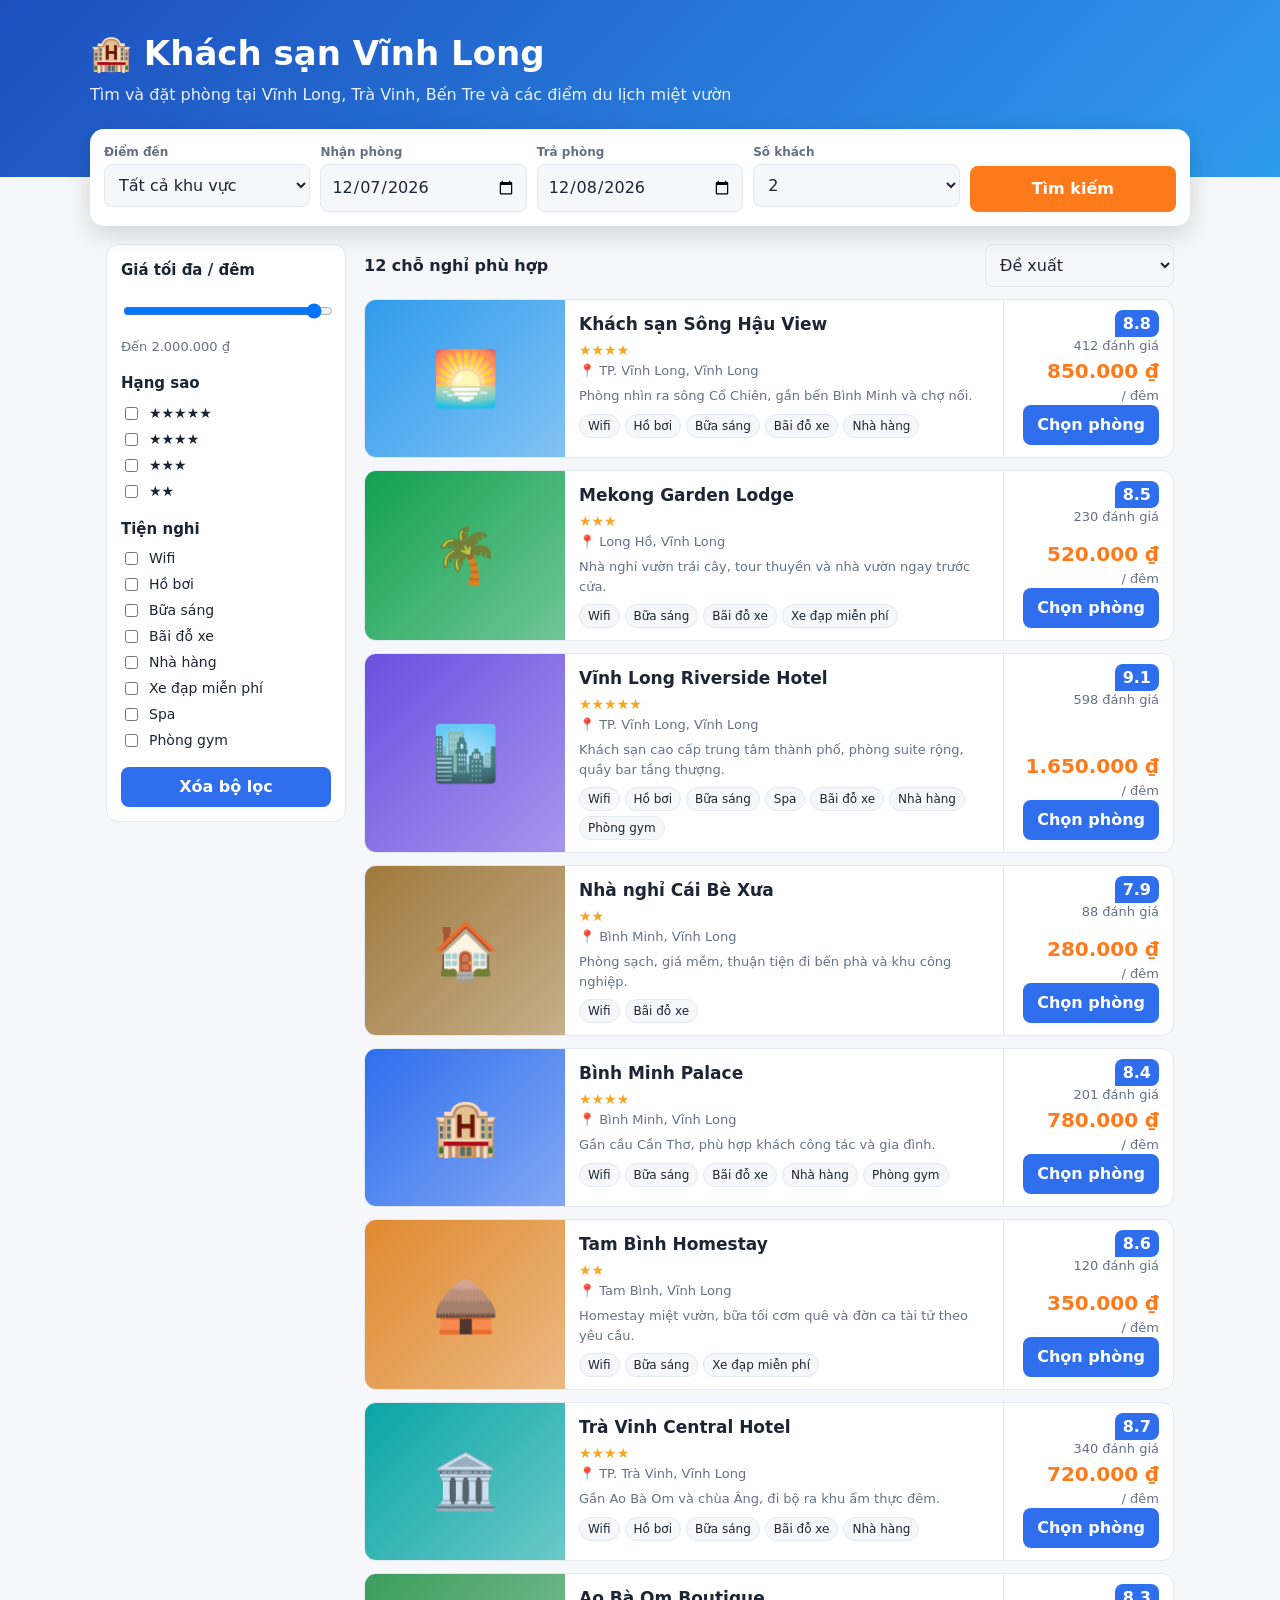
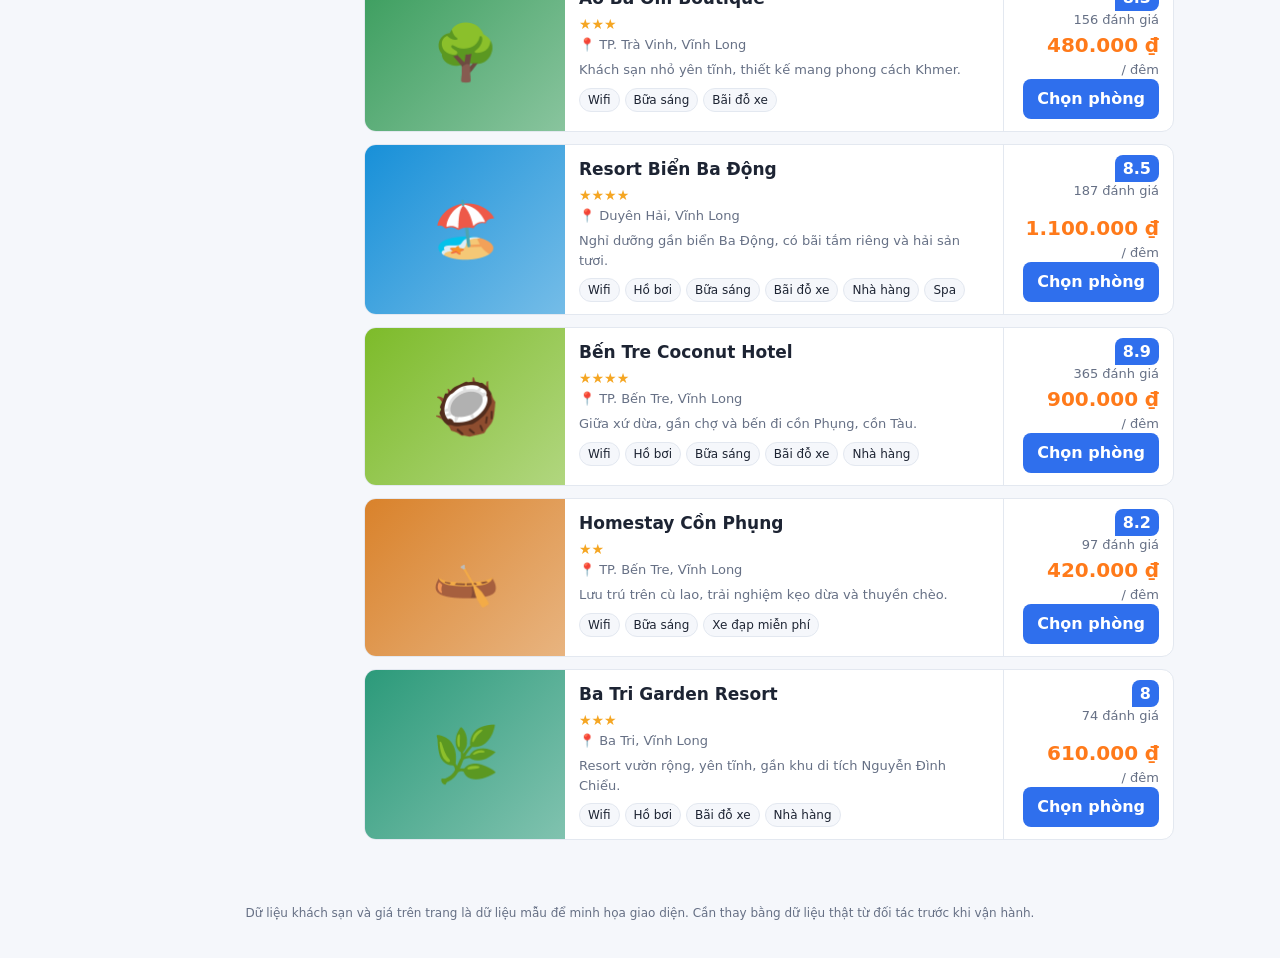
==== index.html @ ebe506f7 "upload" ====
<!DOCTYPE html>
<html lang="vi">
<head>
  <meta charset="utf-8">
  <meta name="viewport" content="width=device-width, initial-scale=1, viewport-fit=cover">
  <title>Khách sạn Vĩnh Long – Tìm &amp; đặt phòng</title>
  <link rel="stylesheet" href="style.css">
</head>
<body>

  <header class="hero">
    <div class="wrap">
      <h1>🏨 Khách sạn Vĩnh Long</h1>
      <p>Tìm và đặt phòng tại Vĩnh Long, Trà Vinh, Bến Tre và các điểm du lịch miệt vườn</p>
    </div>
  </header>

  <!-- Thanh tìm kiếm -->
  <form class="search" id="sf" onsubmit="return false">
    <div class="f">
      <label>Điểm đến</label>
      <select id="area"><option value="">Tất cả khu vực</option></select>
    </div>
    <div class="f">
      <label>Nhận phòng</label>
      <input type="date" id="cin">
    </div>
    <div class="f">
      <label>Trả phòng</label>
      <input type="date" id="cout">
    </div>
    <div class="f">
      <label>Số khách</label>
      <select id="guests">
        <option>1</option><option selected>2</option><option>3</option><option>4</option><option>6</option>
      </select>
    </div>
    <button class="btn" id="go">Tìm kiếm</button>
  </form>

  <div class="wrap">
    <main>
      <!-- Bộ lọc -->
      <aside>
        <div class="grp">
          <h3>Giá tối đa / đêm</h3>
          <input type="range" id="price" min="200000" max="2000000" step="50000" value="2000000">
          <div class="muted" id="pv"></div>
        </div>
        <div class="grp"><h3>Hạng sao</h3><div id="starf"></div></div>
        <div class="grp"><h3>Tiện nghi</h3><div id="amf"></div></div>
        <button class="sel" id="reset" style="width:100%">Xóa bộ lọc</button>
      </aside>

      <!-- Kết quả -->
      <section>
        <div class="bar">
          <b id="count"></b>
          <select id="sort">
            <option value="rec">Đề xuất</option>
            <option value="pa">Giá thấp đến cao</option>
            <option value="pd">Giá cao đến thấp</option>
            <option value="rt">Đánh giá cao nhất</option>
          </select>
        </div>
        <div id="list"></div>
      </section>
    </main>

    <p class="note">Dữ liệu khách sạn và giá trên trang là dữ liệu mẫu để minh họa giao diện. Cần thay bằng dữ liệu thật từ đối tác trước khi vận hành.</p>
  </div>

  <!-- Hộp thoại đặt phòng -->
  <dialog id="dlg"><div id="dbody"></div></dialog>

  <!-- Thứ tự quan trọng: data.js phải nằm trước script.js -->
  <script src="data.js"></script>
  <script src="script.js"></script>
</body>
</html>
---- style.css ----
:root{
  --bg:#f5f7fb; --card:#fff; --text:#1d2433; --muted:#667085; --line:#e3e8f0;
  --brand:#2f6fed; --brand2:#1d4fbf; --accent:#ff7a1a; --ok:#12a150;
  box-sizing:border-box;
  padding-top:env(safe-area-inset-top,0px);
  padding-bottom:env(safe-area-inset-bottom,0px);
}

/* Chế độ tối tự động theo thiết bị */
@media (prefers-color-scheme:dark){
  :root:not([data-theme="light"]){
    --bg:#0f1420; --card:#171e2e; --text:#eef1f7; --muted:#9aa5b8; --line:#2a3347;
    --brand:#5b8def; --brand2:#7aa3f5;
  }
}
:root[data-theme="dark"]{
  --bg:#0f1420; --card:#171e2e; --text:#eef1f7; --muted:#9aa5b8; --line:#2a3347;
  --brand:#5b8def; --brand2:#7aa3f5;
}

html{ scroll-padding-top:env(safe-area-inset-top,0px); }
*{ box-sizing:border-box; }

body{
  margin:0; background:var(--bg); color:var(--text); line-height:1.5;
  font-family:system-ui,-apple-system,"Segoe UI",Roboto,Arial,sans-serif;
}

/* ---------- Đầu trang ---------- */
.hero{
  background:linear-gradient(135deg,#1d4fbf,#2f9bed);
  color:#fff; padding:28px 16px 70px;
}
.wrap{ max-width:1100px; margin:0 auto; }
.hero h1{ margin:0 0 4px; font-size:clamp(22px,4vw,34px); }
.hero p{ margin:0; opacity:.9; }

/* ---------- Thanh tìm kiếm ---------- */
.search{
  background:var(--card); border-radius:14px; box-shadow:0 8px 24px rgba(0,0,0,.15);
  padding:14px; margin:-48px auto 18px; max-width:1100px; position:relative;
  display:grid; grid-template-columns:repeat(auto-fit,minmax(150px,1fr)); gap:10px;
}
.f label{ display:block; font-size:12px; color:var(--muted); margin-bottom:3px; font-weight:600; }

/* ---------- Form chung ---------- */
input,select{
  width:100%; padding:10px; border:1px solid var(--line); border-radius:8px;
  background:var(--bg); color:var(--text); font:inherit;
}
button{ font:inherit; cursor:pointer; }
.btn{
  background:var(--accent); color:#fff; border:0; border-radius:8px;
  padding:11px 16px; font-weight:700; align-self:end;
}
.btn:hover{ filter:brightness(1.08); }
.sel{
  background:var(--brand); color:#fff; border:0; border-radius:8px;
  padding:8px 14px; font-weight:600;
}

/* ---------- Bố cục chính ---------- */
main{ display:grid; grid-template-columns:240px 1fr; gap:18px; padding:0 16px 40px; }

/* ---------- Bộ lọc ---------- */
aside{
  background:var(--card); border:1px solid var(--line); border-radius:12px;
  padding:14px; align-self:start;
}
aside h3{ margin:0 0 8px; font-size:15px; }
.grp{ margin-bottom:16px; }
.chk{ display:flex; gap:8px; align-items:center; font-size:14px; margin:5px 0; }
.chk input{ width:auto; }

/* ---------- Thanh sắp xếp ---------- */
.bar{
  display:flex; justify-content:space-between; align-items:center;
  gap:10px; margin-bottom:12px; flex-wrap:wrap;
}
.bar select{ width:auto; }

/* ---------- Thẻ khách sạn ---------- */
.card{
  display:grid; grid-template-columns:200px 1fr 170px;
  background:var(--card); border:1px solid var(--line); border-radius:12px;
  overflow:hidden; margin-bottom:12px;
}
.img{ display:flex; align-items:center; justify-content:center; font-size:54px; min-height:150px; }
.body{ padding:12px 14px; }
.body h2{ margin:0 0 2px; font-size:17px; }
.stars{ color:#f5a623; font-size:14px; }
.muted{ color:var(--muted); font-size:13px; }
.tags{ display:flex; flex-wrap:wrap; gap:5px; margin-top:8px; }
.tag{
  font-size:12px; background:var(--bg); border:1px solid var(--line);
  border-radius:20px; padding:2px 8px;
}
.side{
  padding:12px 14px; border-left:1px solid var(--line);
  display:flex; flex-direction:column; justify-content:space-between;
  align-items:flex-end; text-align:right;
}
.score{
  background:var(--brand); color:#fff; font-weight:700;
  border-radius:8px 8px 8px 0; padding:4px 8px;
}
.price{ font-size:20px; font-weight:800; color:var(--accent); }
.empty{
  text-align:center; padding:40px; color:var(--muted);
  background:var(--card); border-radius:12px; border:1px dashed var(--line);
}

/* ---------- Hộp thoại đặt phòng ---------- */
dialog{
  border:0; border-radius:14px; max-width:460px; width:92%;
  background:var(--card); color:var(--text); padding:20px;
}
dialog::backdrop{ background:rgba(0,0,0,.55); }
.row{ display:flex; justify-content:space-between; margin:4px 0; font-size:14px; }
.note{ font-size:12px; color:var(--muted); text-align:center; padding:0 16px 24px; }

/* ---------- Điện thoại ---------- */
@media(max-width:800px){
  main{ grid-template-columns:1fr; }
  .card{ grid-template-columns:1fr; }
  .img{ min-height:90px; }
  .side{ border-left:0; border-top:1px solid var(--line); flex-direction:row; align-items:center; }
}
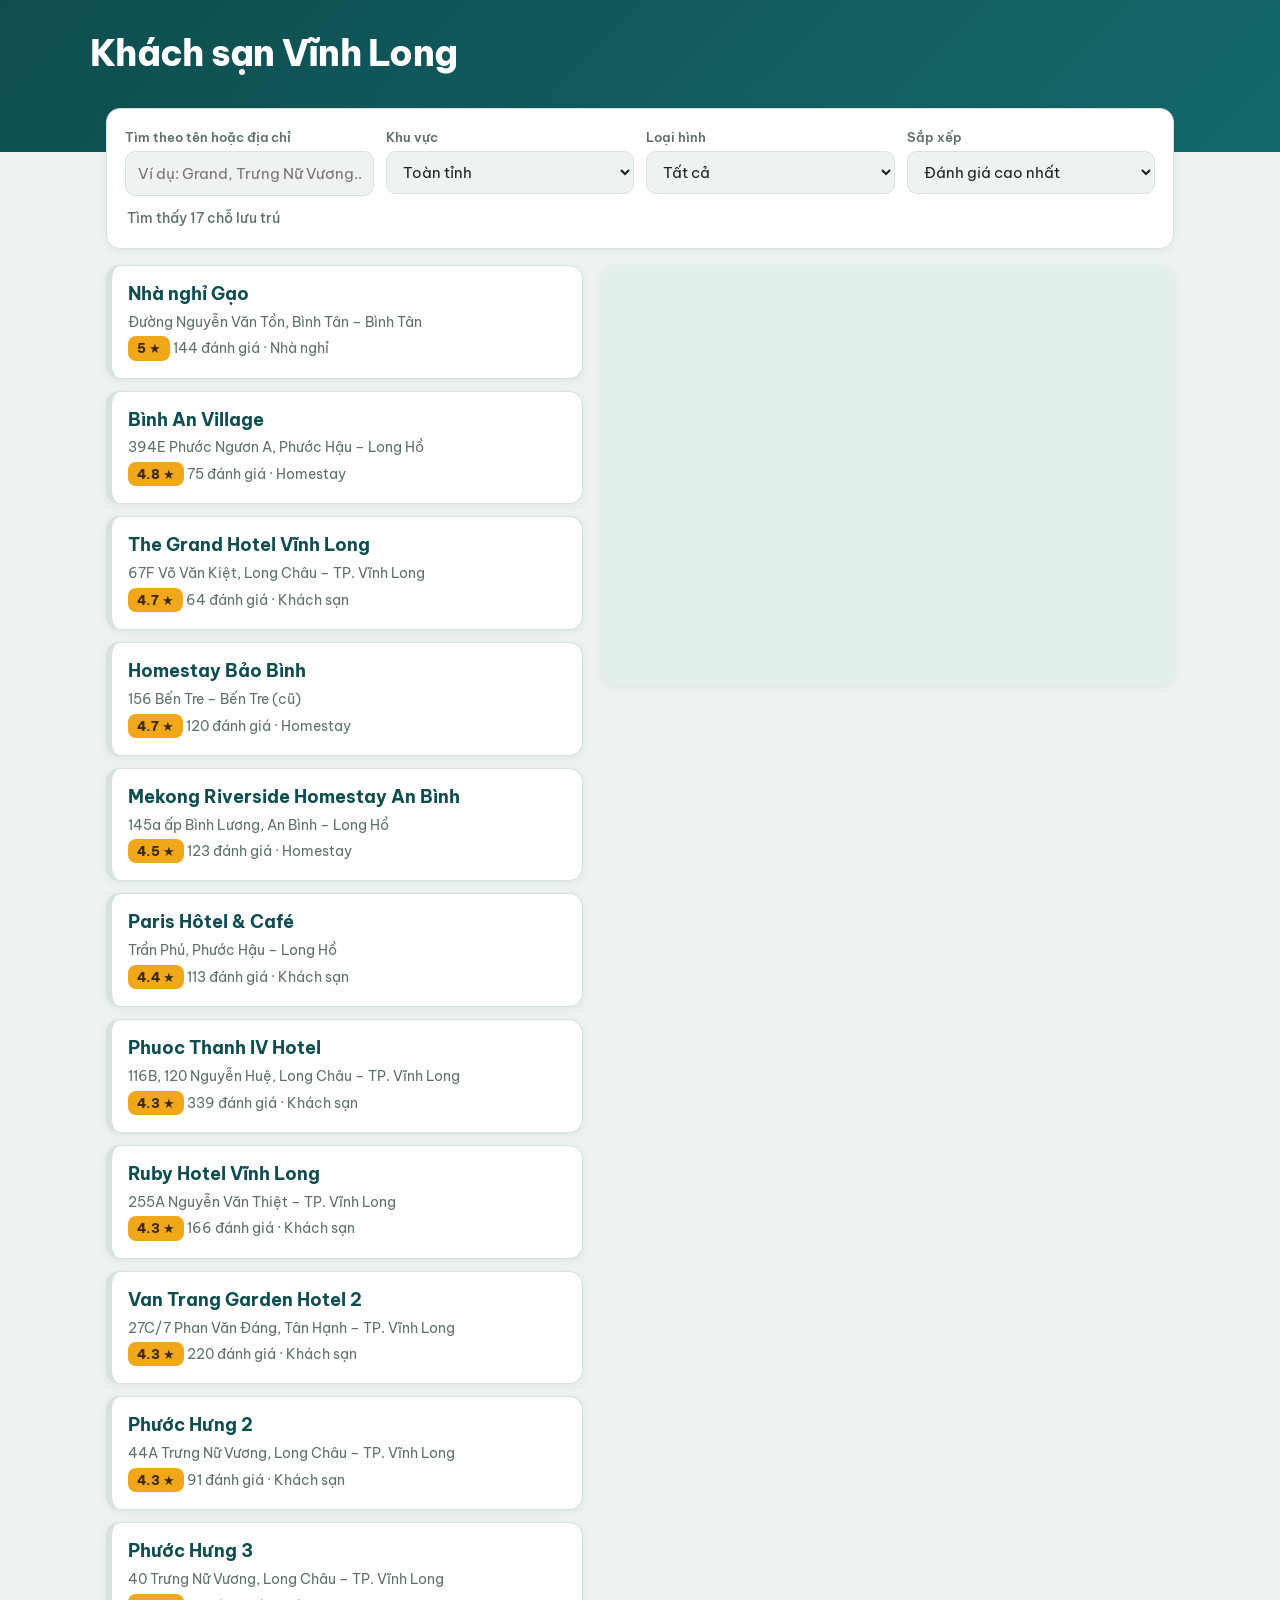
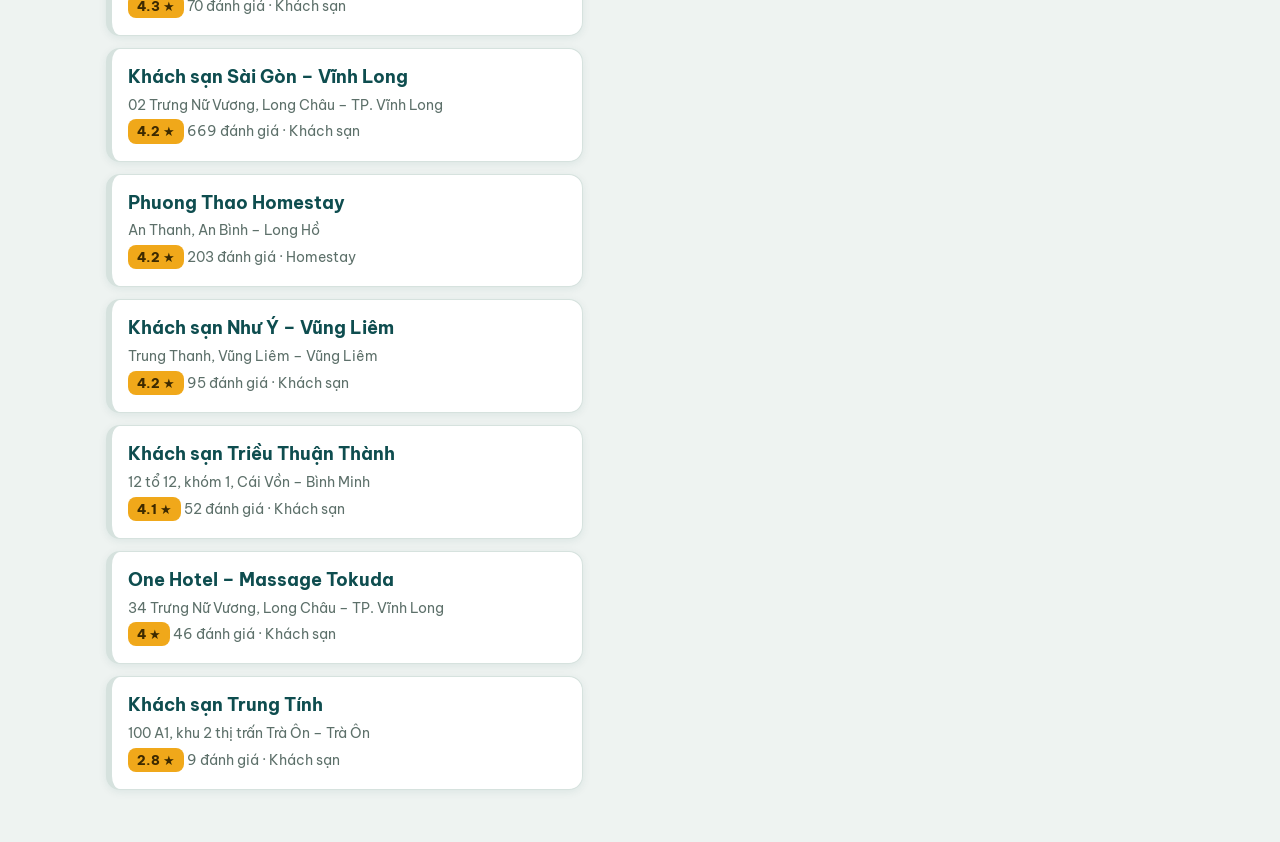
==== commit 9c7678ea: "Cap nhat website tim kiem khach san" ====
--- a/index.html
+++ b/index.html
@@ -2,79 +2,42 @@
 <html lang="vi">
 <head>
   <meta charset="utf-8">
-  <meta name="viewport" content="width=device-width, initial-scale=1, viewport-fit=cover">
-  <title>Khách sạn Vĩnh Long – Tìm &amp; đặt phòng</title>
-  <link rel="stylesheet" href="style.css">
+  <meta name="viewport" content="width=device-width, initial-scale=1">
+  <title>Khách sạn Vĩnh Long</title>
+  <link rel="stylesheet" href="css/style.css">
 </head>
 <body>
+  <header><h1><a href="index.html">Khách sạn Vĩnh Long</a></h1></header>
 
-  <header class="hero">
-    <div class="wrap">
-      <h1>🏨 Khách sạn Vĩnh Long</h1>
-      <p>Tìm và đặt phòng tại Vĩnh Long, Trà Vinh, Bến Tre và các điểm du lịch miệt vườn</p>
+  <div class="container">
+    <!-- Ô tìm kiếm -->
+    <div class="box">
+      <div class="row">
+        <div><label>Tìm theo tên hoặc địa chỉ</label><input id="timkiem" placeholder="Ví dụ: Grand, Trưng Nữ Vương..."></div>
+        <div><label>Khu vực</label><select id="khuvuc"></select></div>
+        <div><label>Loại hình</label>
+          <select id="loai">
+            <option value="">Tất cả</option>
+            <option>Khách sạn</option><option>Nhà nghỉ</option><option>Homestay</option>
+          </select></div>
+        <div><label>Sắp xếp</label>
+          <select id="sapxep">
+            <option value="sao">Đánh giá cao nhất</option>
+            <option value="ten">Tên A–Z</option>
+          </select></div>
+      </div>
+      <p id="ketqua"></p>
     </div>
-  </header>
 
-  <!-- Thanh tìm kiếm -->
-  <form class="search" id="sf" onsubmit="return false">
-    <div class="f">
-      <label>Điểm đến</label>
-      <select id="area"><option value="">Tất cả khu vực</option></select>
+    <div class="layout">
+      <div class="trai" id="danhsach"></div>
+      <div class="phai">
+        <iframe id="bando" title="Bản đồ"></iframe>
+      </div>
     </div>
-    <div class="f">
-      <label>Nhận phòng</label>
-      <input type="date" id="cin">
-    </div>
-    <div class="f">
-      <label>Trả phòng</label>
-      <input type="date" id="cout">
-    </div>
-    <div class="f">
-      <label>Số khách</label>
-      <select id="guests">
-        <option>1</option><option selected>2</option><option>3</option><option>4</option><option>6</option>
-      </select>
-    </div>
-    <button class="btn" id="go">Tìm kiếm</button>
-  </form>
-
-  <div class="wrap">
-    <main>
-      <!-- Bộ lọc -->
-      <aside>
-        <div class="grp">
-          <h3>Giá tối đa / đêm</h3>
-          <input type="range" id="price" min="200000" max="2000000" step="50000" value="2000000">
-          <div class="muted" id="pv"></div>
-        </div>
-        <div class="grp"><h3>Hạng sao</h3><div id="starf"></div></div>
-        <div class="grp"><h3>Tiện nghi</h3><div id="amf"></div></div>
-        <button class="sel" id="reset" style="width:100%">Xóa bộ lọc</button>
-      </aside>
-
-      <!-- Kết quả -->
-      <section>
-        <div class="bar">
-          <b id="count"></b>
-          <select id="sort">
-            <option value="rec">Đề xuất</option>
-            <option value="pa">Giá thấp đến cao</option>
-            <option value="pd">Giá cao đến thấp</option>
-            <option value="rt">Đánh giá cao nhất</option>
-          </select>
-        </div>
-        <div id="list"></div>
-      </section>
-    </main>
-
-    <p class="note">Dữ liệu khách sạn và giá trên trang là dữ liệu mẫu để minh họa giao diện. Cần thay bằng dữ liệu thật từ đối tác trước khi vận hành.</p>
   </div>
 
-  <!-- Hộp thoại đặt phòng -->
-  <dialog id="dlg"><div id="dbody"></div></dialog>
-
-  <!-- Thứ tự quan trọng: data.js phải nằm trước script.js -->
-  <script src="data.js"></script>
-  <script src="script.js"></script>
+  <script src="js/data.js"></script>
+  <script src="js/index.js"></script>
 </body>
 </html>
--- a/css/style.css
+++ b/css/style.css
@@ -0,0 +1,198 @@
+@import url("https://fonts.googleapis.com/css2?family=Be+Vietnam+Pro:wght@400;500;600;700;800&display=swap");
+
+/* ===== Màu sắc & biến chung ===== */
+:root{
+  --xanh:#0e4d4f;
+  --xanh-sang:#14696b;
+  --xanh-nhat:#e3efec;
+  --vang:#f0a81a;
+  --vang-dam:#3d2a00;
+  --nen:#eef3f1;
+  --trang:#ffffff;
+  --chu:#16231f;
+  --chu-nhat:#5d706a;
+  --vien:#d6e2de;
+  --bong:0 2px 8px rgba(14,77,79,.08);
+  --bong-lon:0 8px 24px rgba(14,77,79,.16);
+  --bo-goc:14px;
+}
+
+*{box-sizing:border-box}
+html{scroll-behavior:smooth}
+body{
+  margin:0;
+  font-family:"Be Vietnam Pro",system-ui,-apple-system,"Segoe UI",Arial,sans-serif;
+  background:var(--nen);
+  color:var(--chu);
+  line-height:1.55;
+}
+a{color:var(--xanh-sang)}
+:focus-visible{outline:3px solid var(--vang);outline-offset:2px}
+
+/* ===== Đầu trang ===== */
+header{
+  background:linear-gradient(135deg,var(--xanh) 0%,var(--xanh-sang) 100%);
+  color:#fff;
+  padding:26px 20px 70px;
+}
+header h1{
+  max-width:1100px;
+  margin:0 auto;
+  font-size:clamp(24px,4vw,36px);
+  font-weight:800;
+  letter-spacing:-.02em;
+}
+header a{color:#fff;text-decoration:none}
+
+/* ===== Khung nội dung (kéo lên đè lên phần đầu trang) ===== */
+.container{
+  max-width:1100px;
+  margin:-44px auto 40px;
+  padding:0 16px;
+}
+.box{
+  background:var(--trang);
+  border:1px solid var(--vien);
+  border-radius:var(--bo-goc);
+  padding:18px;
+  margin-bottom:16px;
+  box-shadow:var(--bong);
+}
+.box h2,.box h3{margin-top:0}
+.box h2{font-size:24px;letter-spacing:-.01em}
+#ketqua{margin:12px 2px 0;font-size:14px;color:var(--chu-nhat);font-weight:500}
+
+/* ===== Form ===== */
+.row{display:flex;gap:12px;flex-wrap:wrap;margin-bottom:10px}
+.row>*{flex:1;min-width:150px}
+label{
+  display:block;
+  font-size:13px;
+  font-weight:600;
+  color:var(--chu-nhat);
+  margin-bottom:4px;
+}
+input,select,textarea{
+  width:100%;
+  padding:10px 12px;
+  font:inherit;
+  font-size:15px;
+  color:var(--chu);
+  background:var(--nen);
+  border:1px solid var(--vien);
+  border-radius:10px;
+  transition:border-color .15s, background .15s;
+}
+input:hover,select:hover,textarea:hover{border-color:var(--xanh-sang)}
+input:focus,select:focus,textarea:focus{
+  background:var(--trang);
+  border-color:var(--xanh-sang);
+  outline:none;
+  box-shadow:0 0 0 3px rgba(20,105,107,.18);
+}
+textarea{resize:vertical}
+
+/* ===== Nút bấm ===== */
+.btn{
+  display:inline-block;
+  background:var(--xanh);
+  color:#fff;
+  border:0;
+  padding:10px 18px;
+  border-radius:10px;
+  font:inherit;
+  font-size:15px;
+  font-weight:700;
+  text-decoration:none;
+  cursor:pointer;
+  transition:background .15s, transform .1s;
+}
+.btn:hover{background:var(--xanh-sang)}
+.btn:active{transform:translateY(1px)}
+.btn.vang{background:var(--vang);color:var(--vang-dam)}
+.btn.vang:hover{background:#ffb932}
+
+/* ===== Bố cục 2 cột ===== */
+.layout{display:flex;gap:18px;flex-wrap:wrap;align-items:flex-start}
+.layout .trai{flex:1;min-width:300px}
+.layout .phai{
+  flex:1.2;
+  min-width:300px;
+  position:sticky;
+  top:14px;
+}
+
+/* ===== Thẻ khách sạn ===== */
+.khachsan{
+  display:block;
+  background:var(--trang);
+  border:1px solid var(--vien);
+  border-left:6px solid var(--vien);
+  border-radius:var(--bo-goc);
+  padding:14px 16px;
+  margin-bottom:12px;
+  color:inherit;
+  text-decoration:none;
+  box-shadow:var(--bong);
+  transition:transform .15s, box-shadow .15s, border-color .15s;
+}
+.khachsan:hover{
+  transform:translateY(-2px);
+  box-shadow:var(--bong-lon);
+  border-color:var(--xanh-sang);
+  border-left-color:var(--vang);
+}
+.khachsan h3{margin:0 0 4px;font-size:18px;color:var(--xanh)}
+.khachsan p{margin:3px 0;color:var(--chu-nhat);font-size:14px}
+
+/* ===== Điểm đánh giá ===== */
+.sao{
+  display:inline-block;
+  background:var(--vang);
+  color:var(--vang-dam);
+  padding:2px 9px;
+  border-radius:8px;
+  font-weight:800;
+  font-size:13px;
+}
+
+/* ===== Bản đồ ===== */
+iframe{
+  width:100%;
+  height:420px;
+  border:0;
+  border-radius:var(--bo-goc);
+  background:var(--xanh-nhat);
+  box-shadow:var(--bong);
+}
+
+/* ===== Chi tiết khách sạn ===== */
+#thongtin p{margin:6px 0}
+#thongtin .btn{margin:6px 8px 0 0}
+small{display:block;margin-top:8px;color:var(--chu-nhat);font-size:12px}
+#thongbao{color:var(--xanh-sang);font-weight:600;margin:6px 0 0}
+
+/* ===== Điện thoại ===== */
+@media (max-width:760px){
+  header{padding:20px 16px 60px}
+  .container{margin-top:-36px}
+  .layout .phai{position:static}
+  iframe{height:300px}
+}
+
+/* ===== Chế độ tối (theo cài đặt máy) ===== */
+@media (prefers-color-scheme:dark){
+  :root{
+    --xanh:#5fc3c0; --xanh-sang:#7fd6d3; --xanh-nhat:#1b2f2b;
+    --vang:#f0b429; --vang-dam:#2b1d00;
+    --nen:#0d1715; --trang:#15231f; --chu:#e6efec; --chu-nhat:#9bb0aa; --vien:#27403a;
+    --bong:none; --bong-lon:0 8px 24px rgba(0,0,0,.4);
+  }
+  header{background:linear-gradient(135deg,#0a3a3c,#0e4d4f)}
+  .btn{color:#04201f}
+  .btn:hover{background:#9be6e3}
+}
+
+@media (prefers-reduced-motion:reduce){
+  *{transition:none!important;scroll-behavior:auto!important}
+}
